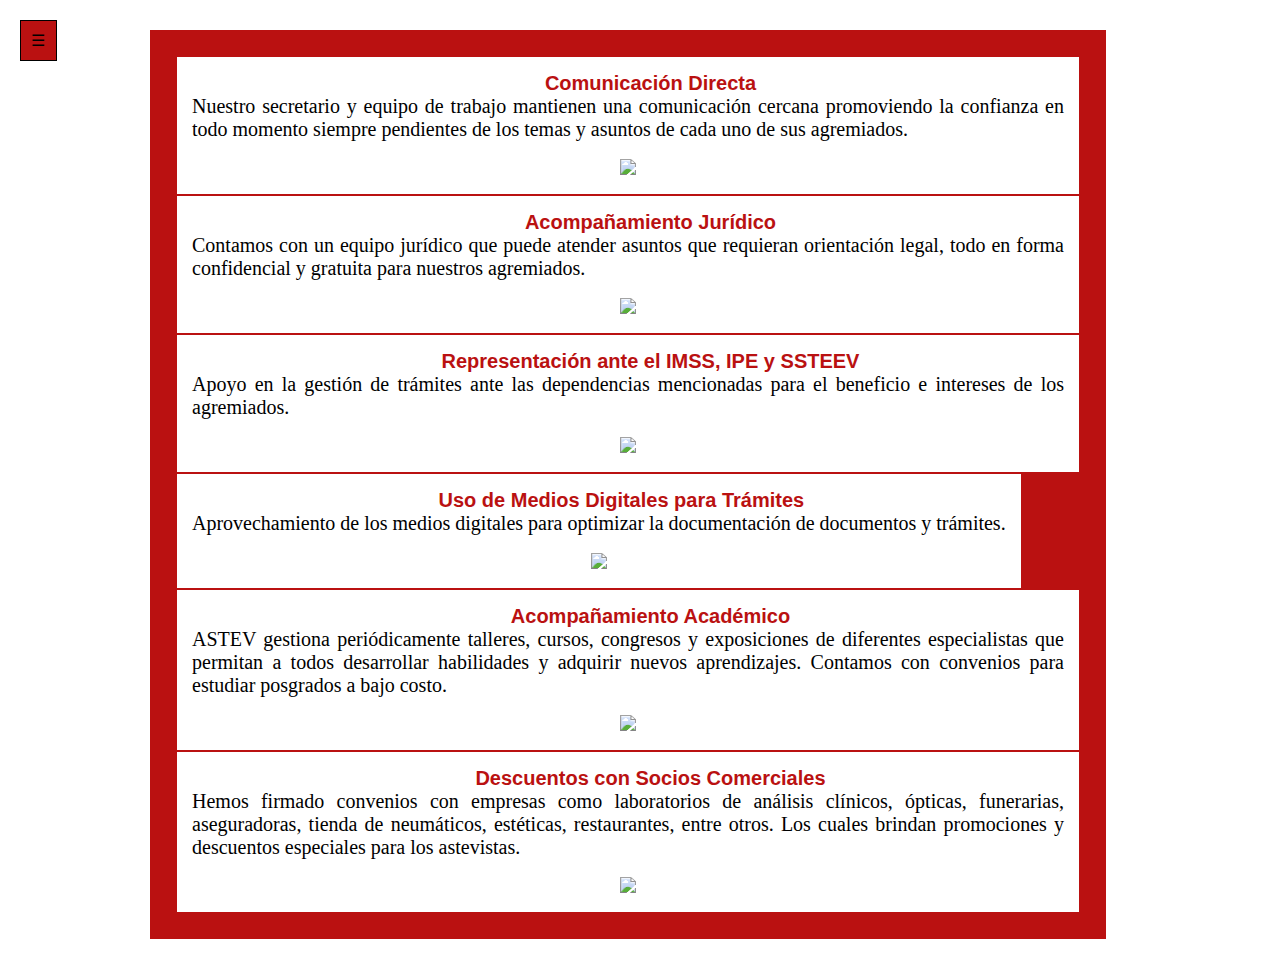
==== beneficios.html @ a791a7c8 "Add files via upload" ====
<!DOCTYPE html>
<html>
<head>
	<meta charset="utf-8">
	<meta name="viewport" content="width=device-width, initial-scale=1">
	<title>Beneficios ASTEV</title>
	<link rel="shortcut icon" type="image/jpg" href="Imagenes/a.jpg">
</head>
<style type="text/css">
	*{
		margin: 0;
		padding: 0;
		box-sizing: border-box;
		font-family: 'verdana', sans-serif;
	}
	body{
		background-image: url("Imagenes/a.jpg");
		background-repeat: repeat;
	}
	/*Estilos para el encabezado*/
	.header{
		width: 100%;
		height: 80px;
		position: fixed;
		top: 0;left: 0;
	}
	  #cabecera {
   background: linear-gradient(to right,#BA1111,#BA1111); 
   border: 3px solid black;
   padding: 100px;
   font-feature-settings: "abvs";
   text-align: right;
   padding-top: 3dvh;
   text-align: center;
   height: 100px;
   overflow:hidden; 
   width: 936px;
  }
	.container{
		width: 100%;
		max-width: 3000px;
		margin: auto;
	}
	.container .btn-menu, .logo{
		float: left;
		line-height:100px;
	}
	.container .btn-menu label{
		color: #fff;
		font-size: 25px;
		cursor: pointer;
	}
	.logo h1{
		color: #fff;
		font-weight: 400;
		font-size: 22px;
		margin-left: 10px;
	}
	.container .menu{
		float: right;
		line-height: 100px;
	}
	.container .menu a{
		display: inline-block;
		padding: 300px;
		line-height: normal;
		text-decoration: none;
		color: #fff;
		transition: all 0.3s ease;
		border-bottom: 2px solid transparent;
		font-size: 15px;
		margin-right: 5px;
	}
	.container .menu a:hover{
		border-bottom: 2px solid #c7c7c7;
		padding-bottom: 5px;
	}
	/*Fin de Estilos para el encabezado*/

	/*Menù lateral*/
	#btn-menu{
		display: none;
	}
	.container-menu{
		position: fixed;
		background: rgba(0,0,0,0.5);
		width: 100%;
		height: 100vh;
		top: 1px;left: 0px;right: 300px;
		transition: all 500ms ease;
		opacity: 0;
		visibility: hidden;
	}
	#btn-menu:checked ~ .container-menu{
		opacity: 1;
		visibility: visible;
	}
	.cont-menu{
		width: 100%;
		max-width: 250px;
		background: #1c1c1c;
		height: 100vh;
		position: relative;
		transition: all 500ms ease;
		transform: translateX(-100%);
	}
	#btn-menu:checked ~ .container-menu .cont-menu{
		transform: translateX(0%);
	}
	.cont-menu nav{
		transform: translateY(15%);
	}
	.cont-menu nav a{
		display: block;
		text-decoration: none;
		padding: 20px;
		color: #c7c7c7;
		border-left: 5px solid transparent;
		transition: all 400ms ease;
	}
	.cont-menu nav a:hover{
		border-left: 5px solid #c7c7c7;
		background: #1f1f1f;
	}
	.cont-menu label{
		position: absolute;
		right: 5px;
		top: 10px;
		color: #fff;
		cursor: pointer;
		font-size: 18px;
	}
	/*Fin de Menù lateral*/
*{
	margin: 0px;
	padding: 0px;
}
h1{
font: bold 20px Verdana, sans-serif;
color: #BA1111;
text-align: left;
margin-top: -2vh;
margin-right: 5vh;
margin-left: 10vh;
text-align: center;
}
 img:hover {
  transform: scale(1.25);
}
img{
	display: inline-block;
}
#image{
  display: inline-block;
  margin: auto;
position: relative;
right: 450px;
width: 20px;
height: 20px;
}
h2{
font: bold 20px Verdana, sans-serif;
text-align: justify;
}
#texto{
	font: bold 10px Verdana, sans-serif;
color: #BA1111;  
  text-align: left;
}
#agrupar{
	width: 980px;
	margin: 30px auto;
	text-align: left;
}
#cabecera{
	text-align: center;
	background: white;
	border: 5px solod #BA1111;
	padding: 20px;
	width: 977px;
}
#menu {
	margin-left: ;
	display: ;
	list-style:  none;
	background: #BFEFFF;
	padding: 5px 15px;
}
#pie{
	clear: both;
	text-align: center;
	padding: 20px;
	border-top: 2px solid #BA1111;
	background-color: white;
	width: 974px;
}
article{
	background: white;
	border: 1px solid #BA1111;
	padding: 25px;
	margin-bottom: 15px;
	width: 956px;
	background-color: #BA1111;
}
article footer{
	text-align: right;
}
div{
	width: 37px;
	margin: 20px;
	padding: 10px;
	border: 1px solid black;
	background: #BA1111;
	-moz-box-sizing: border max;
	box-sizing: border-box;
}
hgroup{
	border: 1px solid #BA1111;
	margin: 0px;
	padding: 15px;
	background-color: white;
	display: inline-block;
}
#texto1{
	font-family: Verdana ;
	font-size: 20px;
	color: black;
	text-align: justify;

}
#texto2{
	font-family: Verdana;
	font-size: 20px;
	color: black;
	text-align: justify;
}
</style>
<body>
	<header class="header">
		<div class="btn-menu">
			<label for="btn-menu">☰</label>
		</div>
	</header>
<input type="checkbox" id="btn-menu">
<div class="container-menu">
	<div class="cont-menu">
		<nav>
			<a href="plantilla.html">Menú Principal</a>
			<a href="convenios.html">Convenios</a>
			<a href="fotos.html">Fotos</a>
			<a href="forma.html">Agenda Tu Cita</a>
			<li> <a href="mailto:astev.alternativa@gmail.com?subject=Questions">Preguntas</a> </li>
		</nav>
		<label for="btn-menu">✖️</label>
	</div>
</div>
	<section id="agrupar">
		<article>
			<hgroup>
				<br>
			<h1>Comunicación Directa</h1>
			<p id="texto2">
				Nuestro secretario y equipo de trabajo mantienen una comunicación cercana promoviendo la confianza en todo momento siempre pendientes de los temas y asuntos de cada uno de sus agremiados.
			</p>
			<br>
			<center>
			<img src="Imagenes/b1.jpg">
			</center>
			</hgroup>
			<br>
			<hgroup>
				<br>
				<h1>Acompañamiento Jurídico</h1>
				<p id="texto2">
					Contamos con un equipo jurídico que puede atender asuntos que requieran orientación legal, todo en forma confidencial y gratuita para nuestros agremiados.
				</p>
				<br>
			<center>
			<img src="Imagenes/b2.jpg">
			</center>
			</hgroup>
			<br>
			<hgroup>
				<br>
				<h1>Representación ante el IMSS, IPE y SSTEEV</h1>
				<p id="texto2">
					Apoyo en la gestión de trámites ante las dependencias mencionadas para el beneficio e intereses de los agremiados.
				</p>
				<br>
			<center>
			<img src="Imagenes/b3.jpg">
			</center>
			</hgroup>
			<br>
			<hgroup>
				<br>
				<h1>Uso de Medios Digitales para Trámites</h1>
				<p id="texto2">
					Aprovechamiento de los medios digitales para optimizar la documentación de documentos y trámites.
				</p>
				<br>
			<center>
			<img src="Imagenes/b4.jpg">
			</center>
			</hgroup>
			<br>
			<hgroup>
				<br>
				<h1>Acompañamiento Académico</h1>
				<p id="texto2">
					ASTEV gestiona periódicamente talleres, cursos, congresos y exposiciones de diferentes especialistas que permitan a todos desarrollar habilidades y adquirir nuevos aprendizajes. Contamos con convenios para estudiar posgrados a bajo costo.
				</p>
				<br>
			<center>
			<img src="Imagenes/b5.jpg">
			</center>
			</hgroup>
			<br>
			<hgroup>
				<br>
				<h1>Descuentos con Socios Comerciales</h1>
				<p id="texto2">
					Hemos firmado convenios con empresas como laboratorios de análisis clínicos, ópticas, funerarias, aseguradoras, tienda de neumáticos, estéticas, restaurantes, entre otros. Los cuales brindan promociones y descuentos especiales para los astevistas.
				</p>
				<br>
			<center>
			<img src="Imagenes/b6.jpg">
			</center>
			</hgroup>
		</article>
	</section>
</body>
</html>
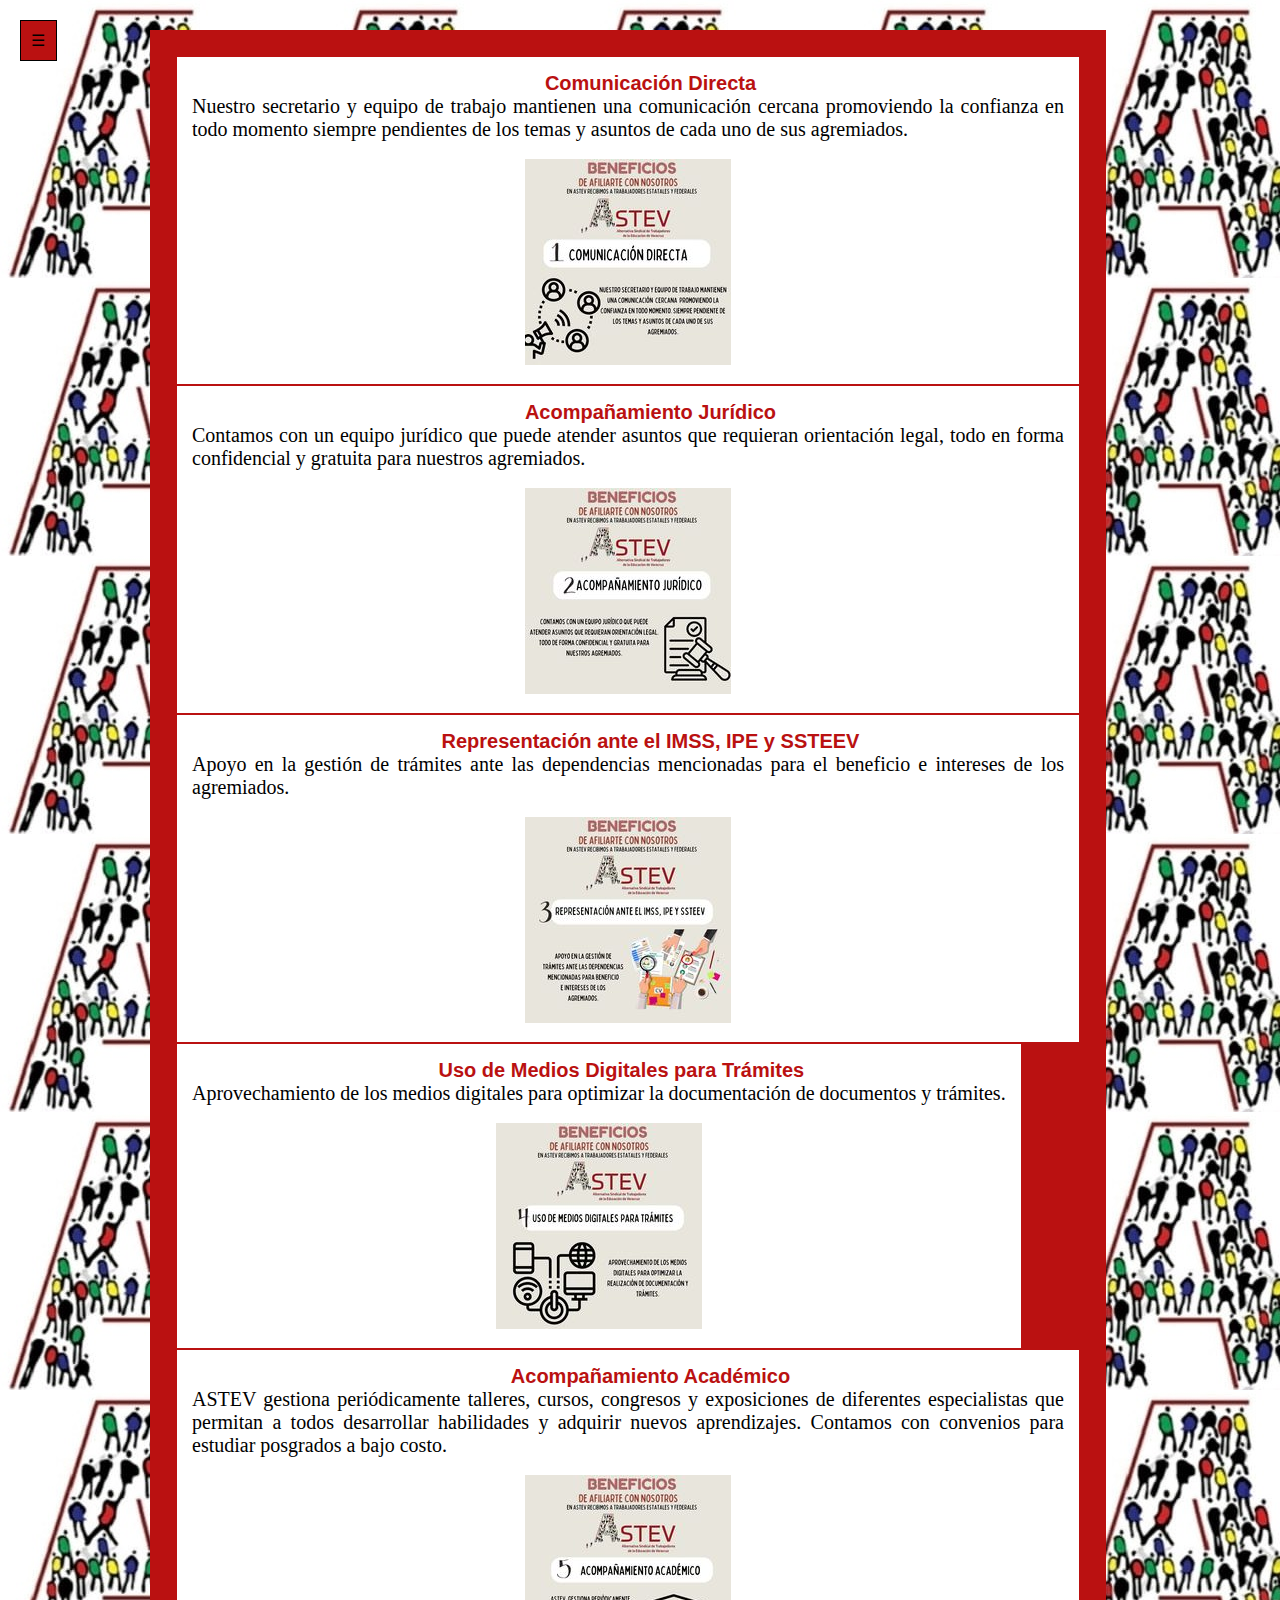
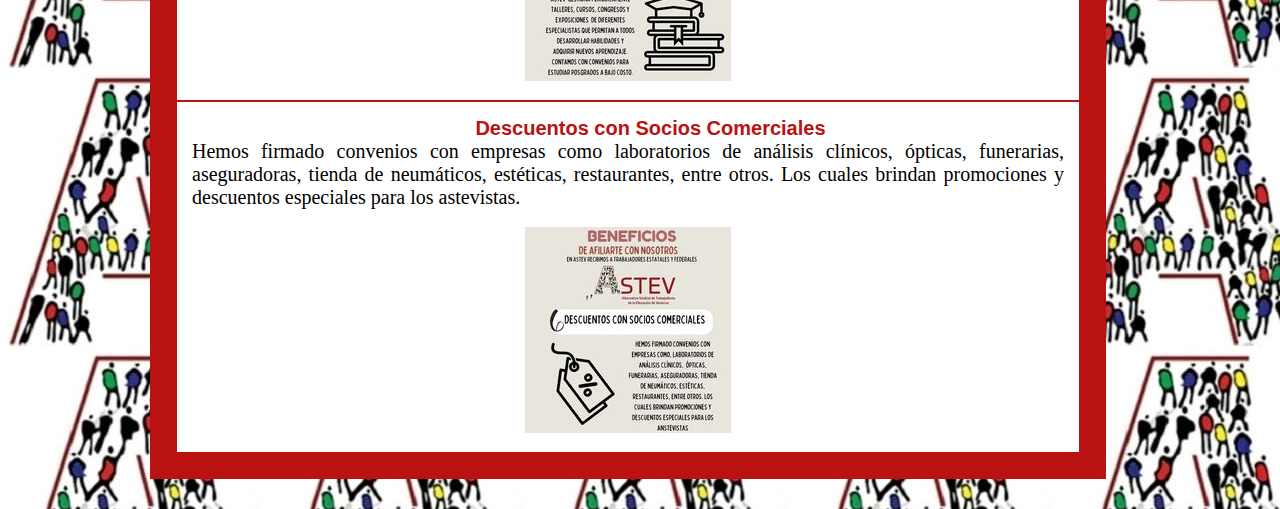
==== commit 21d3966d: "Update beneficios.html" ====
--- a/beneficios.html
+++ b/beneficios.html
@@ -245,9 +245,9 @@
 <div class="container-menu">
 	<div class="cont-menu">
 		<nav>
-			<a href="plantilla.html">Menú Principal</a>
+			<a href="index.html">Menú Principal</a>
 			<a href="convenios.html">Convenios</a>
-			<a href="fotos.html">Fotos</a>
+			<a href="Fotos.html">Fotos</a>
 			<a href="forma.html">Agenda Tu Cita</a>
 			<li> <a href="mailto:astev.alternativa@gmail.com?subject=Questions">Preguntas</a> </li>
 		</nav>
@@ -330,4 +330,4 @@
 		</article>
 	</section>
 </body>
-</html>+</html>
